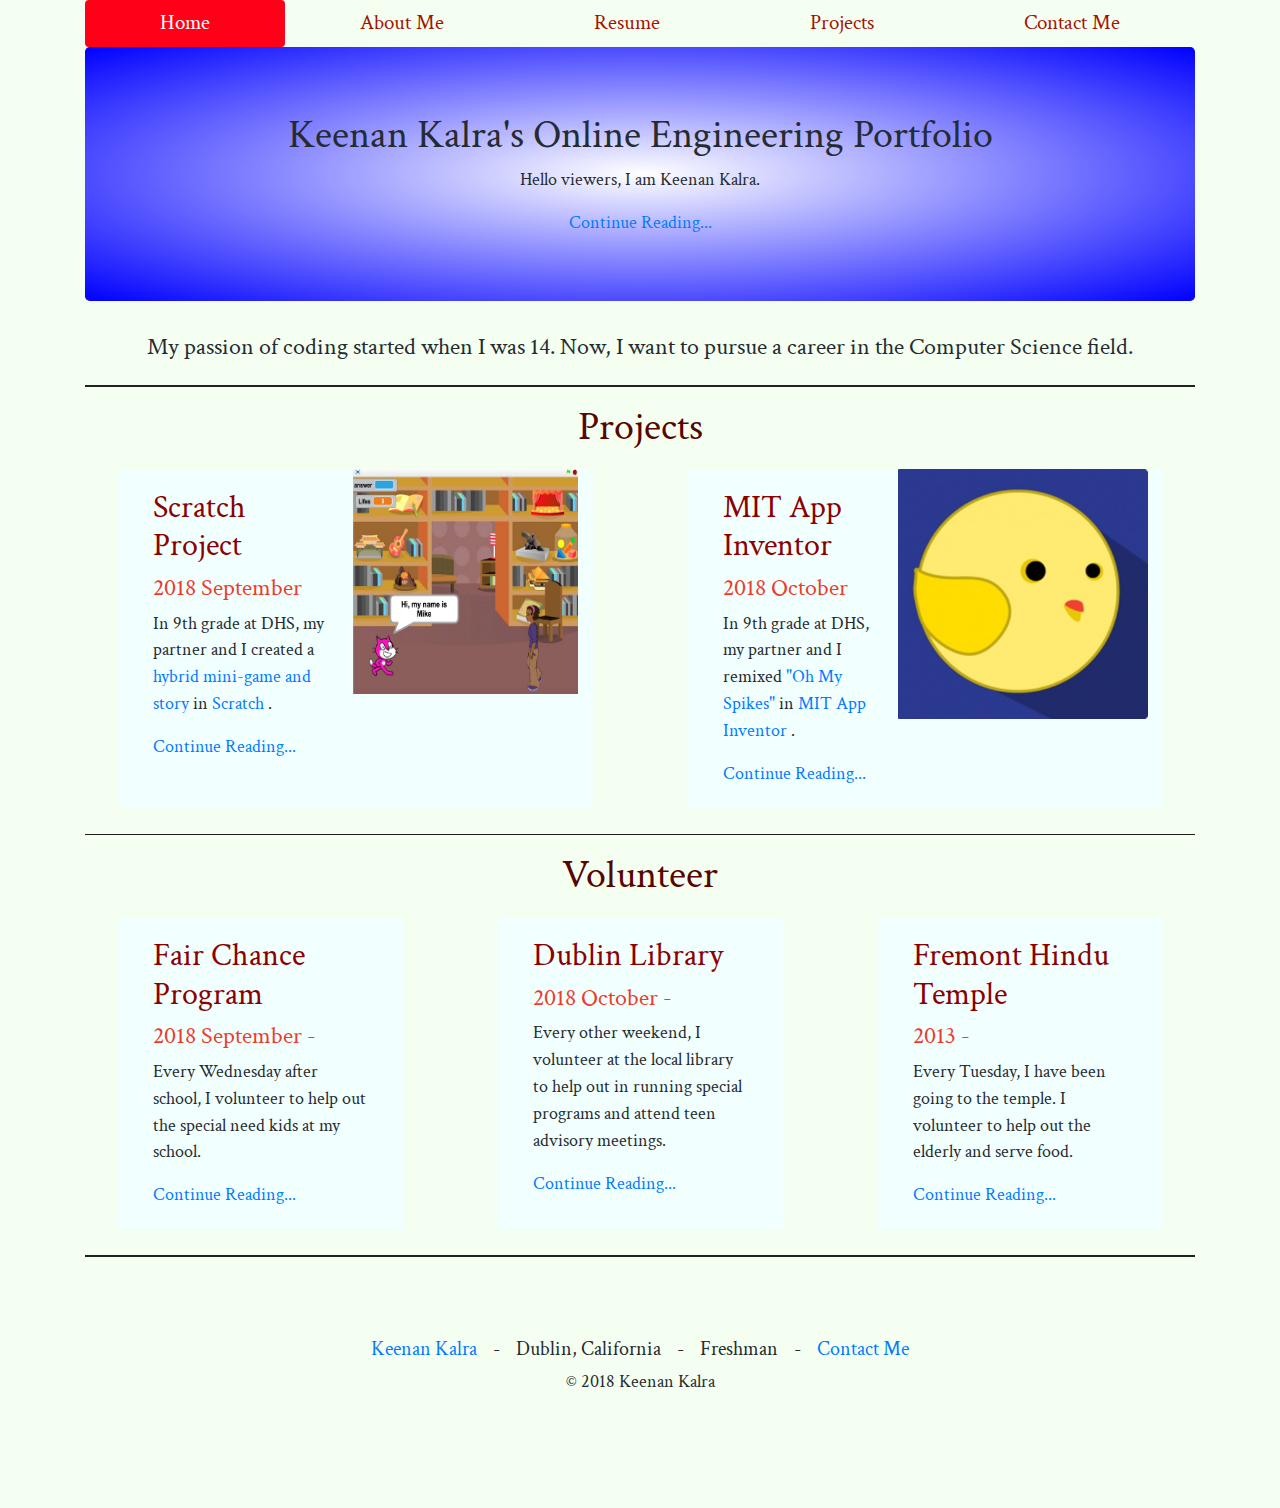
==== index.html @ 5ae37ca3 "Final Update before the project is due" ====
<!DOCTYPE html>
<html>
    
    <head>
      
        <title>Keenan Kalra's Engineering Portfolio</title>
        
        <link href="bootstrap-4.1.2-dist/css/bootstrap.css" type="text/css" rel="stylesheet"> 
        
        <link href="https://fonts.googleapis.com/css?family=Crimson+Text:600" rel="stylesheet">
        
        <!--NAVIGATION-->
        <div class="container">
        
            <nav class="nav nav-pills nav-fill">
                
                <a class="active nav-item nav-link" href="index.html">Home</a>
            
                <a class="nav-item nav-link" href="Kalra_AboutMe.html">About Me</a>
                
                <a class="nav-item nav-link" href="Kalra_Resume.html">Resume</a>
                
                <a class="nav-item nav-link" href="Kalra_Projects.html">Projects</a>
                    
                <a class="nav-item nav-link" href="Kalra_ContactMe.html">Contact Me</a>
                
            </nav>
        
        <!--
        ALTERNATE NAVIGATION 
        <ul>
            <li><a>Home</a></li>
            <li><a>About Me</a></li>
            <li><a>Resume</a>
                <ul>
                    <li><a>Objective</a></li>
                    <li><a>Education</a></li>
                    <li><a>Volunteer Experience</a></li>
                    <li><a>Skills & Abilities</a></li>
                    <li><a>Interests & Hobbies</a></li>
                </ul>
            </li>
            <li><a>Projects</a>
                <ul>
                    <li><a>Scratch</a></li>
                    <li><a>MIT App Inventor</a></li>
                    <li><a>MTT</a></li>
                    <li><a>Chess</a></li>
                </ul>
            </li>   
            <li><a>Contact Me</a></li>
        </ul>
        
        
        
        -->
        
            <!--HEADING-->
            <div class="jumbotron text-center index">
                
                <h1 class="">Keenan Kalra's Online Engineering Portfolio</h1>
                
                <p> Hello viewers, I am Keenan Kalra.</p>
                
                <a href="Kalra_AboutMe.html">Continue Reading...</a>
                
            </div>
            
        </div>
        
    </head>
    
    <body>
    
        <!--MAIN CONTENT OF PAGE-->
        <div class="container">
            
            <!--
            WORK ON THESE CARDS LATER; (FIX UP POSITIONING)
            <div class="row">
                
                MTT
                <div class="card col-md-6 flex-md-row">
                    
                    <div class="card-body">
                    
                        <strong style="color: #253c60">Leadership</strong>
                        
                        <h2 style="color: #8b0000">MTT</h2>
                        
                        <h4 style="color: #ed3c28">2018-20..</h4>
                        
                        <p> I am currently the president of 
                        <a href="https://mathtricksandtips.ml/">
                        Math Tips and Tricks
                        </a>
                        club at Dublin High.</p>
                        
                        <a href="Kalra_AboutMe.html">Continue Reading...</a>
                    
                    </div>
                    
                    <img class="card-img-right" src="Images/MTT_logo.png" width="220px" height="220px" alt="MTT logo"/>
                    
                </div>
                
                CHESS
                <div class="card col-md-5 flex-md-row">
                    
                    <div class="card-body">
                
                        <strong style="color: #253c60">Hobby</strong>
                        
                        <h2 style="color: #8b0000">Chess</h2>
                        
                        <h4 style="color: #ed3c28">2017-20..</h4>
                        
                        <p> I have been playing chess since 4th grade. 
                        My 
                        <a href="http://www.uschess.org/component/option,com_wrapper/Itemid,181/">
                        current rating 
                        </a>
                        is 1039. </p>
                        
                        <a href="Kalra_Resume.html">Continue Reading...</a>
                
                    </div>
                    
                    <img class="card-img-right" src="Images/kkchess2.JPG" width="120px" height="225px" alt="I am holding a chess trophy"/>
                    
                </div>
            
            </div>
            
            <div class="row">
            
                SCRATCH
                <div class="card col-md-5 flex-md-row">
                    
                    <div class="card-body">
                
                        <strong style="color: #253c60">Projects</strong>
                        
                        <h2 style="color: #8b0000">Scratch Project</h2>
                        
                        <h4 style="color: #ed3c28">2018 September</h4>
                        
                        <p> In 9th grade at DHS, my partner and I created a 
                        <a href="https://scratch.mit.edu/projects/245011619/#player">
                        hybrid mini-game and story
                        </a> 
                        in
                        <a href="https://scratch.mit.edu/">
                        Scratch 
                        </a>.
                        </p>
                        
                        <a href="Kalra_Projects.html">Continue Reading...</a>
                    
                    </div>
                    
                    <img class="card-img-right" src="Images/kkscratch.jpg" width="225px" height="225px" alt="Scratch Game Image"/>
                    
                </div>
                
                MIT APP INVENTOR
                <div class="card col-md-6 flex-md-row">
                    
                    <div class="card-body">
                
                        <strong style="color: #253c60">Projects</strong>
                        
                        <h2 style="color: #8b0000">MIT App Inventor</h2>
                        
                        <h4 style="color: #ed3c28">2018 October</h4>
                        
                        <p> In 9th grade at DHS, my partner and I remixed 
                        <a href="http://www.imagnity.com/android/oh-my-spikes-create-a-game-from-scratch-using-app-inventor/">
                        "Oh My Spikes" 
                        </a>
                        in
                        <a href="appinventor.mit.edud">
                        MIT App Inventor
                        </a>. 
                        </p>
                        
                        <a href="Kalra_Projects.html">Continue Reading...</a>
                    
                    </div>
                    
                    <img class="card-img-right" src="Images/kkmitappinventor.jpg" width="250px" height="250px" alt="Oh My Spikes Picture"/>
                    
                </div>
            
            </div>
            -->
            
            <div class="row">
                
                <h4 class="mx-auto">My passion of coding started when I was 14. 
                Now, I want to pursue a career in the Computer Science field.</h4>
                
            </div>
            
            <hr>
            
            <!--PROJECT (INCLUDES CARDS)-->
            <div class="row">
                
                <h1 class="mx-auto" style="color: #560500">Projects</h3>
                
            </div>
            
            <div class="row">
                
                <!--SCRATCH-->
                <div class="card col-md-5 flex-md-row mx-auto">
                    
                    <div class="card-body">
                        
                        <h2 style="color: #8b0000">Scratch Project</h2>
                        
                        <h4 style="color: #ed3c28">2018 September</h4>
                        
                        <p> In 9th grade at DHS, my partner and I created a 
                        <a href="https://scratch.mit.edu/projects/245011619/#player">
                        hybrid mini-game and story
                        </a> 
                        in
                        <a href="https://scratch.mit.edu/">
                        Scratch 
                        </a>.
                        </p>
                        
                        <a href="Kalra_Projects.html">Continue Reading...</a>
                    
                    </div>
                    
                    <div class="card-img-right">
                        
                        <img src="Images/kkscratch.jpg" width="225px" height="225px" alt="Scratch Game Image"/>
                        
                    </div>
                    
                </div>
                
                <!--MIT APP INVENTOR-->
                <div class="card col-md-5 flex-md-row mx-auto">
                    
                    <div class="card-body">
                        
                        <h2 style="color: #8b0000">MIT App Inventor</h2>
                        
                        <h4 style="color: #ed3c28">2018 October</h4>
                        
                        <p> In 9th grade at DHS, my partner and I remixed 
                        <a href="http://www.imagnity.com/android/oh-my-spikes-create-a-game-from-scratch-using-app-inventor/">
                        "Oh My Spikes" 
                        </a>
                        in
                        <a href="http://appinventor.mit.edu/explore/">
                            MIT App Inventor 
                        </a>. 
                        </p>
                        
                        <a href="Kalra_Projects.html">Continue Reading...</a>
                    
                    </div>
                    
                    <div class="card-img-right">
                    
                        <img src="Images/kkmitappinventor.jpg" width="250px" height="250px" alt="Oh My Spikes Picture"/>
                    
                    </div>
                    
                </div>
            
            </div>
            
            <hr>
            
            <!--PROJECT (INCLUDES CARDS)-->
            <div class="row">
                
                <h1 class="mx-auto" style="color: #560500">Volunteer</h3>
                
            </div>
            
            <div class="row">
                
                <!--FAIRCHANCE PROGRAM-->
                <div class="card col-md-3 flex-md-row mx-auto">
                    
                    <div class="card-body">
                        
                        <h2 style="color: #8b0000">Fair Chance Program</h2>
                        
                        <h4 style="color: #ed3c28">2018 September - </h4>
                        
                        <p> Every Wednesday after school, I volunteer to help 
                        out the special need kids at my school. 
                        </p>
                        
                        <a href="Kalra_Resume.html">Continue Reading...</a>
                    
                    </div>
                    
                </div>
                
                <!--MIT APP INVENTOR-->
                <div class="card col-md-3 flex-md-row mx-auto">
                    
                    <div class="card-body">
                        
                        <h2 style="color: #8b0000">Dublin Library</h2>
                        
                        <h4 style="color: #ed3c28">2018 October - </h4>
                        
                        <p> Every other weekend, I volunteer at the local 
                        library to help out in running special programs and 
                        attend teen advisory meetings.
                        </p>
                        
                        <a href="Kalra_Resume.html">Continue Reading...</a>
                    
                    </div>
                    
                </div>
                
                <!--FREMONT HINDU TEMPLE-->
                <div class="card col-md-3 flex-md-row mx-auto">
                    
                    <div class="card-body">
                        
                        <h2 style="color: #8b0000">Fremont Hindu Temple</h2>
                        
                        <h4 style="color: #ed3c28">2013 - </h4>
                        
                        <p> Every Tuesday, I have been going to the temple. I 
                        volunteer to help out the elderly and serve food. 
                        </p>
                        
                        <a href="Kalra_Resume.html">Continue Reading...</a>
                    
                    </div>
                    
                </div>
            
            </div>
            
            <hr>
            
        </div>
        
        
        <!--FOOTER-->
         <footer class="container">
            
            <div class="jumbotron">
                
                <center>
                    
                    <h5>
                        
                        <a href="Kalra_AboutMe.html">
                        Keenan Kalra 
                        </a>
                        
                        &nbsp &nbsp-&nbsp &nbsp Dublin, California 
                        &nbsp &nbsp-&nbsp &nbsp Freshman &nbsp &nbsp-&nbsp &nbsp
                        
                        <a href="Kalra_ContactMe.html">
                        Contact Me 
                        </a>
                    
                    </h5>
                
                </center>
                
                <center>
                    
                    <p>&copy; 2018 Keenan Kalra</p>
                
                </center>
                
                <!--GOOGLE TRANSLATE-->
                <center>
                   
                    <div id="google_translate_element"></div>
                
                </center>
                
                <script type="text/javascript" src="//translate.google.com/translate_a/element.js?cb=googleTranslateElementInit">
                
                </script>
                
                <script>
                
                function googleTranslateElementInit() {
                new google.translate.TranslateElement({pageLanguage: 'en'}, 'google_translate_element');
                }
                
                </script>
                
            </div>
            
        </footer>

    </body>
    
</html>
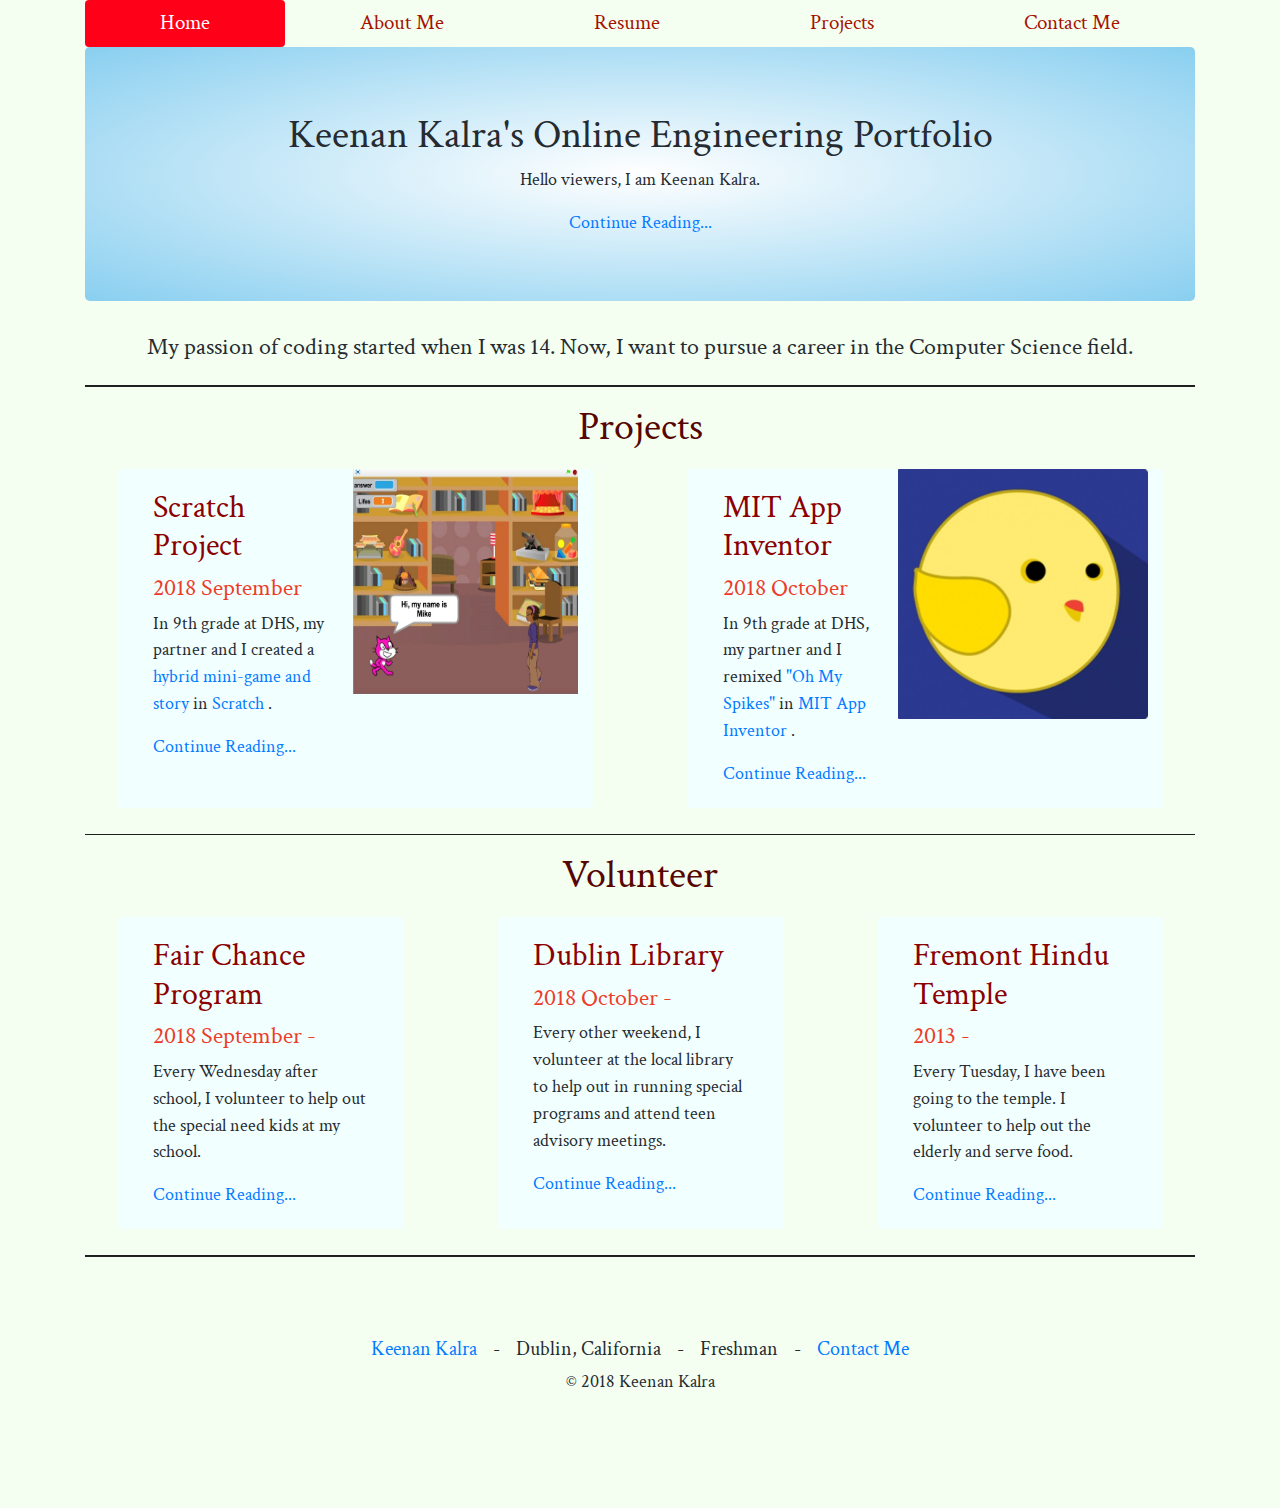
==== commit 0ce9d140: "online portfolio update" ====
--- a/index.html
+++ b/index.html
@@ -5,9 +5,23 @@
       
         <title>Keenan Kalra's Engineering Portfolio</title>
         
+        <link href="bootstrap-4.3.1-dist/css/bootstrap.css" type="text/css" rel="stylesheet"> 
+        
         <link href="bootstrap-4.1.2-dist/css/bootstrap.css" type="text/css" rel="stylesheet"> 
         
+        <link href="main.css" type="text/css" rel="stylesheet"> 
+        
         <link href="https://fonts.googleapis.com/css?family=Crimson+Text:600" rel="stylesheet">
+        
+        <!-- GLOBAL SITE TAG (gtag.js) - Google Analytics -->
+        <script async src="https://www.googletagmanager.com/gtag/js?id=UA-130583086-1"></script>
+        <script>
+          window.dataLayer = window.dataLayer || [];
+          function gtag(){dataLayer.push(arguments);}
+          gtag('js', new Date());
+        
+          gtag('config', 'UA-130583086-1');
+        </script>
         
         <!--NAVIGATION-->
         <div class="container">
@@ -50,13 +64,10 @@
             </li>   
             <li><a>Contact Me</a></li>
         </ul>
-        
-        
-        
         -->
         
             <!--HEADING-->
-            <div class="jumbotron text-center index">
+            <div class="jumbotron text-center index" style="text-align: center">
                 
                 <h1 class="">Keenan Kalra's Online Engineering Portfolio</h1>
                 
@@ -232,7 +243,7 @@
                         </a>.
                         </p>
                         
-                        <a href="Kalra_Projects.html">Continue Reading...</a>
+                        <a href="Kalra_Projects.html/#Sratch">Continue Reading...</a>
                     
                     </div>
                     
@@ -263,7 +274,7 @@
                         </a>. 
                         </p>
                         
-                        <a href="Kalra_Projects.html">Continue Reading...</a>
+                        <a href="Kalra_Projects.html/#app_inventor">Continue Reading...</a>
                     
                     </div>
                     
@@ -301,13 +312,14 @@
                         out the special need kids at my school. 
                         </p>
                         
-                        <a href="Kalra_Resume.html">Continue Reading...</a>
-                    
-                    </div>
-                    
-                </div>
-                
-                <!--MIT APP INVENTOR-->
+                        <a href="Kalra_Resume.html#volunteer_experience">
+                        Continue Reading...</a>
+                    
+                    </div>
+                    
+                </div>
+                
+                <!--DUBLIN LIBRARY-->
                 <div class="card col-md-3 flex-md-row mx-auto">
                     
                     <div class="card-body">
@@ -321,7 +333,8 @@
                         attend teen advisory meetings.
                         </p>
                         
-                        <a href="Kalra_Resume.html">Continue Reading...</a>
+                        <a href="Kalra_Resume.html#volunteer_experience">
+                        Continue Reading...</a>
                     
                     </div>
                     
@@ -340,7 +353,8 @@
                         volunteer to help out the elderly and serve food. 
                         </p>
                         
-                        <a href="Kalra_Resume.html">Continue Reading...</a>
+                        <a href="Kalra_Resume.html#volunteer_experience">
+                        Continue Reading...</a>
                     
                     </div>
                     
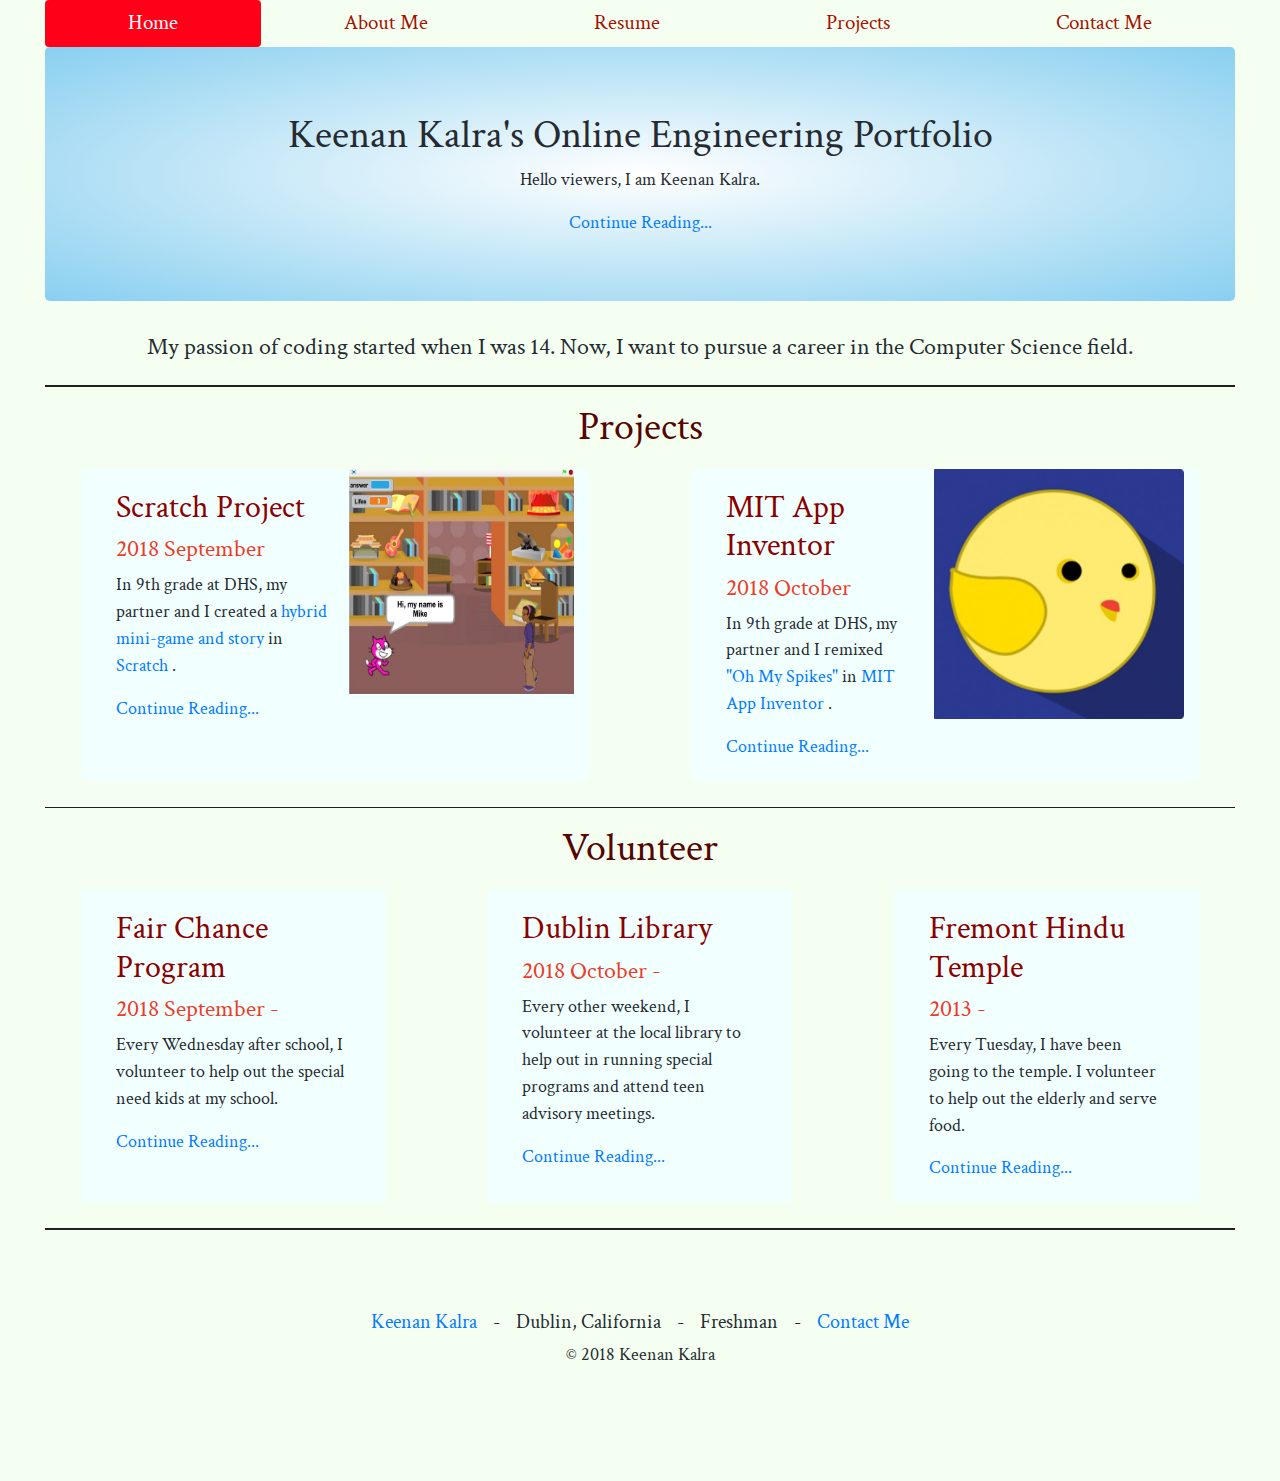
==== commit 1377375b: "Online Portfolio submission" ====
--- a/index.html
+++ b/index.html
@@ -243,7 +243,7 @@
                         </a>.
                         </p>
                         
-                        <a href="Kalra_Projects.html/#Sratch">Continue Reading...</a>
+                        <a href="Kalra_Projects.html">Continue Reading...</a>
                     
                     </div>
                     
@@ -274,7 +274,7 @@
                         </a>. 
                         </p>
                         
-                        <a href="Kalra_Projects.html/#app_inventor">Continue Reading...</a>
+                        <a href="Kalra_Projects.html">Continue Reading...</a>
                     
                     </div>
                     
--- a/main.css
+++ b/main.css
@@ -0,0 +1,16 @@
+.bold {
+    font-size: 800;
+}
+
+#education {
+    position: relative;
+    height: 250px;
+}
+
+#skills_and_abilities {
+    float: left;
+}
+
+#volunteer_experience {
+    position: relative;
+}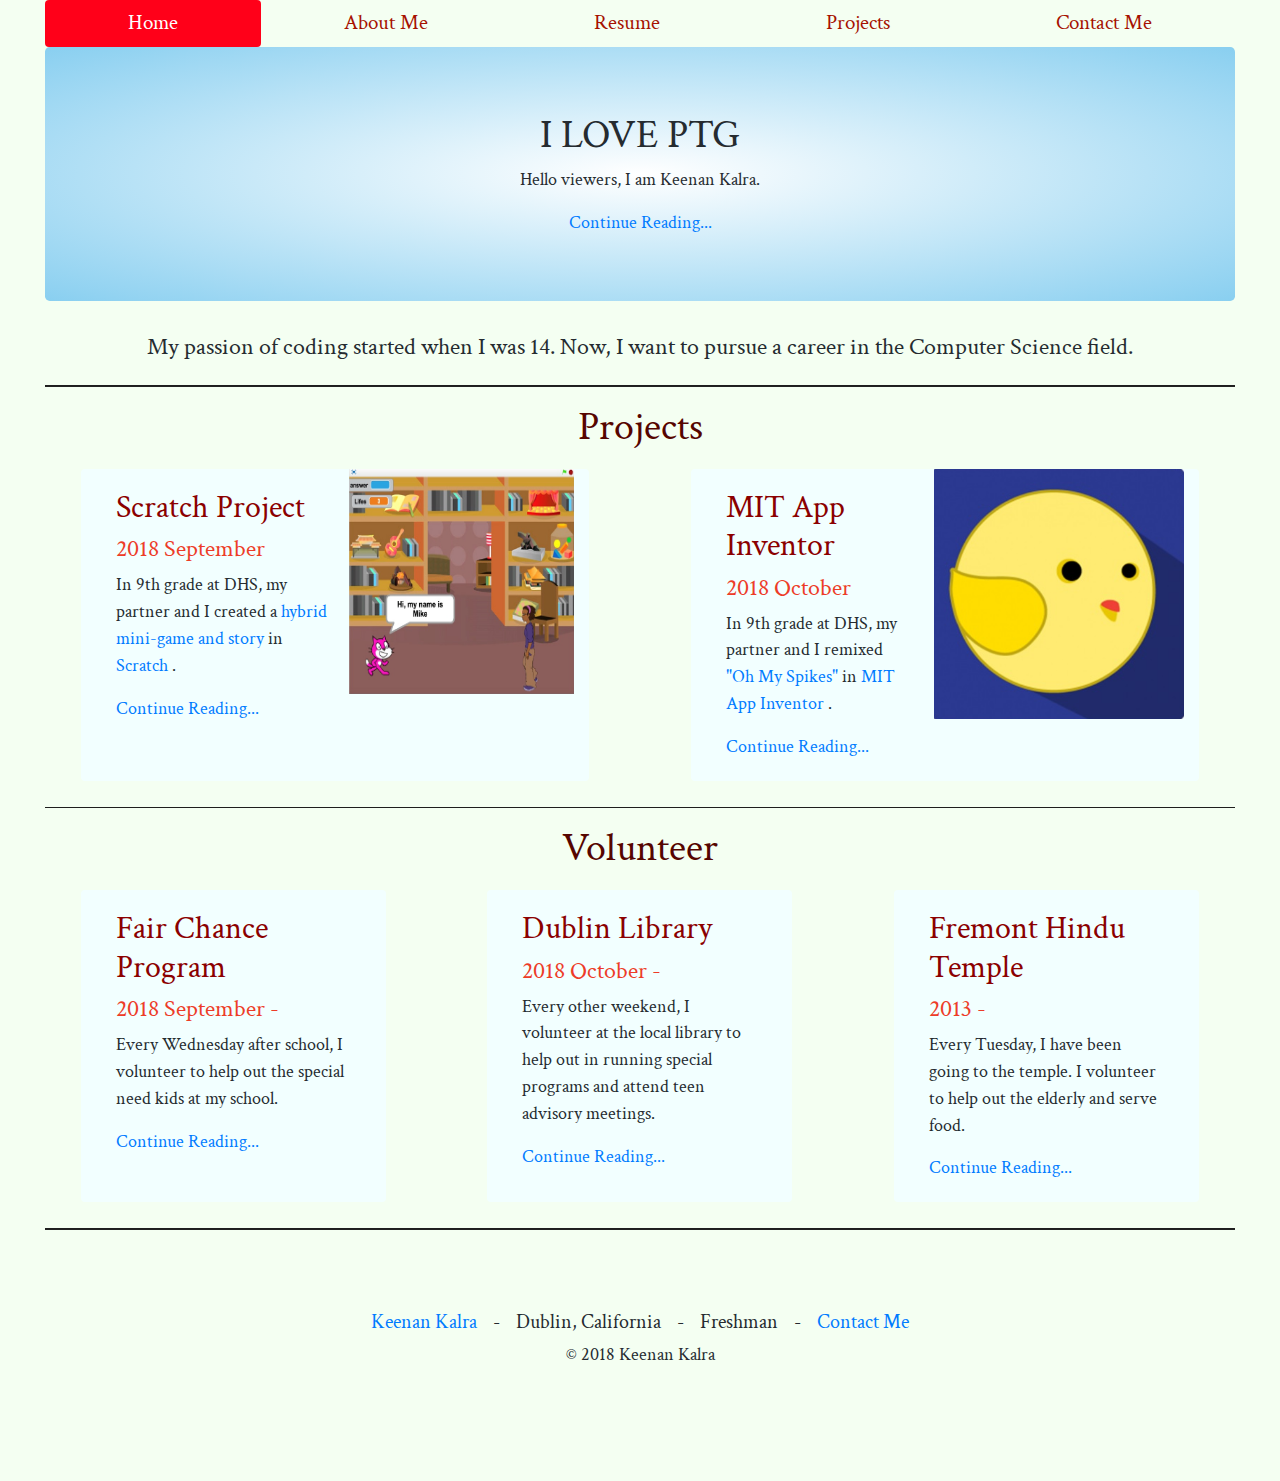
==== commit 5a6e089c: "Update index.html" ====
--- a/index.html
+++ b/index.html
@@ -69,7 +69,7 @@
             <!--HEADING-->
             <div class="jumbotron text-center index" style="text-align: center">
                 
-                <h1 class="">Keenan Kalra's Online Engineering Portfolio</h1>
+                <h1 class="">I LOVE PTG</h1>
                 
                 <p> Hello viewers, I am Keenan Kalra.</p>
                 
@@ -422,4 +422,4 @@
 
     </body>
     
-</html>+</html>
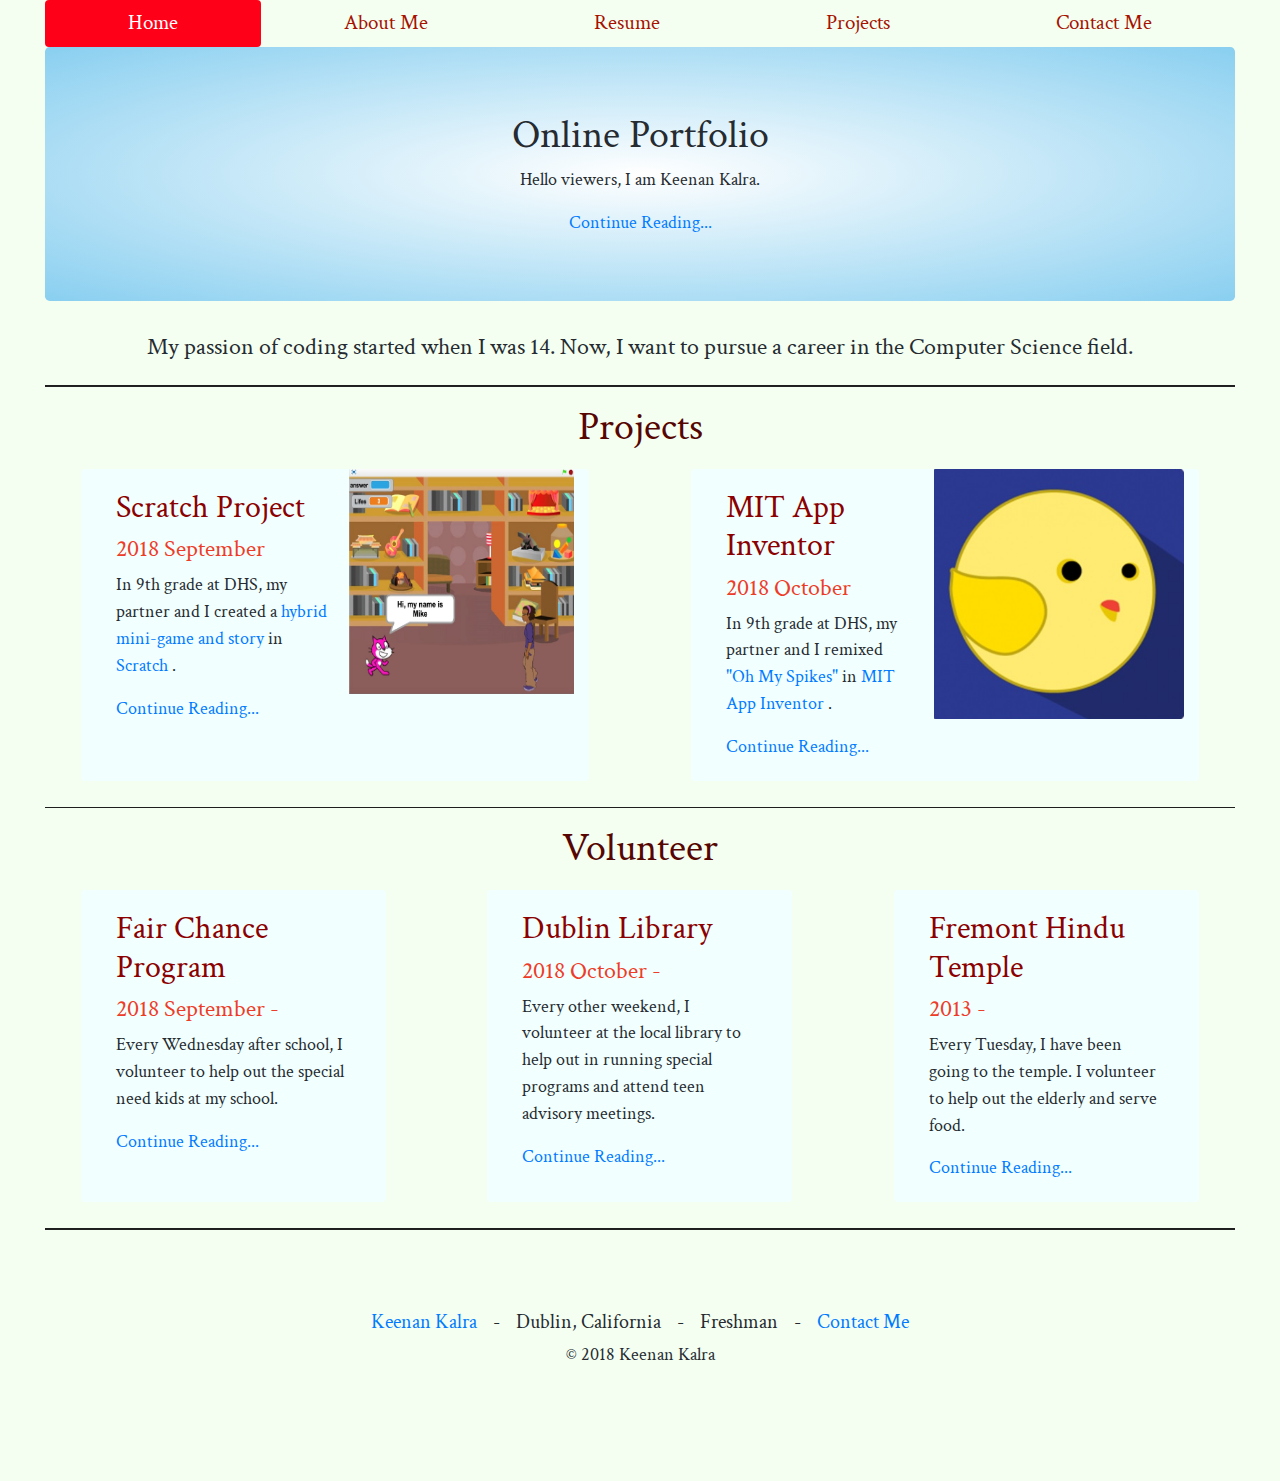
==== commit bd72cfd4: "Update index.html" ====
--- a/index.html
+++ b/index.html
@@ -69,7 +69,7 @@
             <!--HEADING-->
             <div class="jumbotron text-center index" style="text-align: center">
                 
-                <h1 class="">I LOVE PTG</h1>
+                <h1 class="">Online Portfolio</h1>
                 
                 <p> Hello viewers, I am Keenan Kalra.</p>
                 
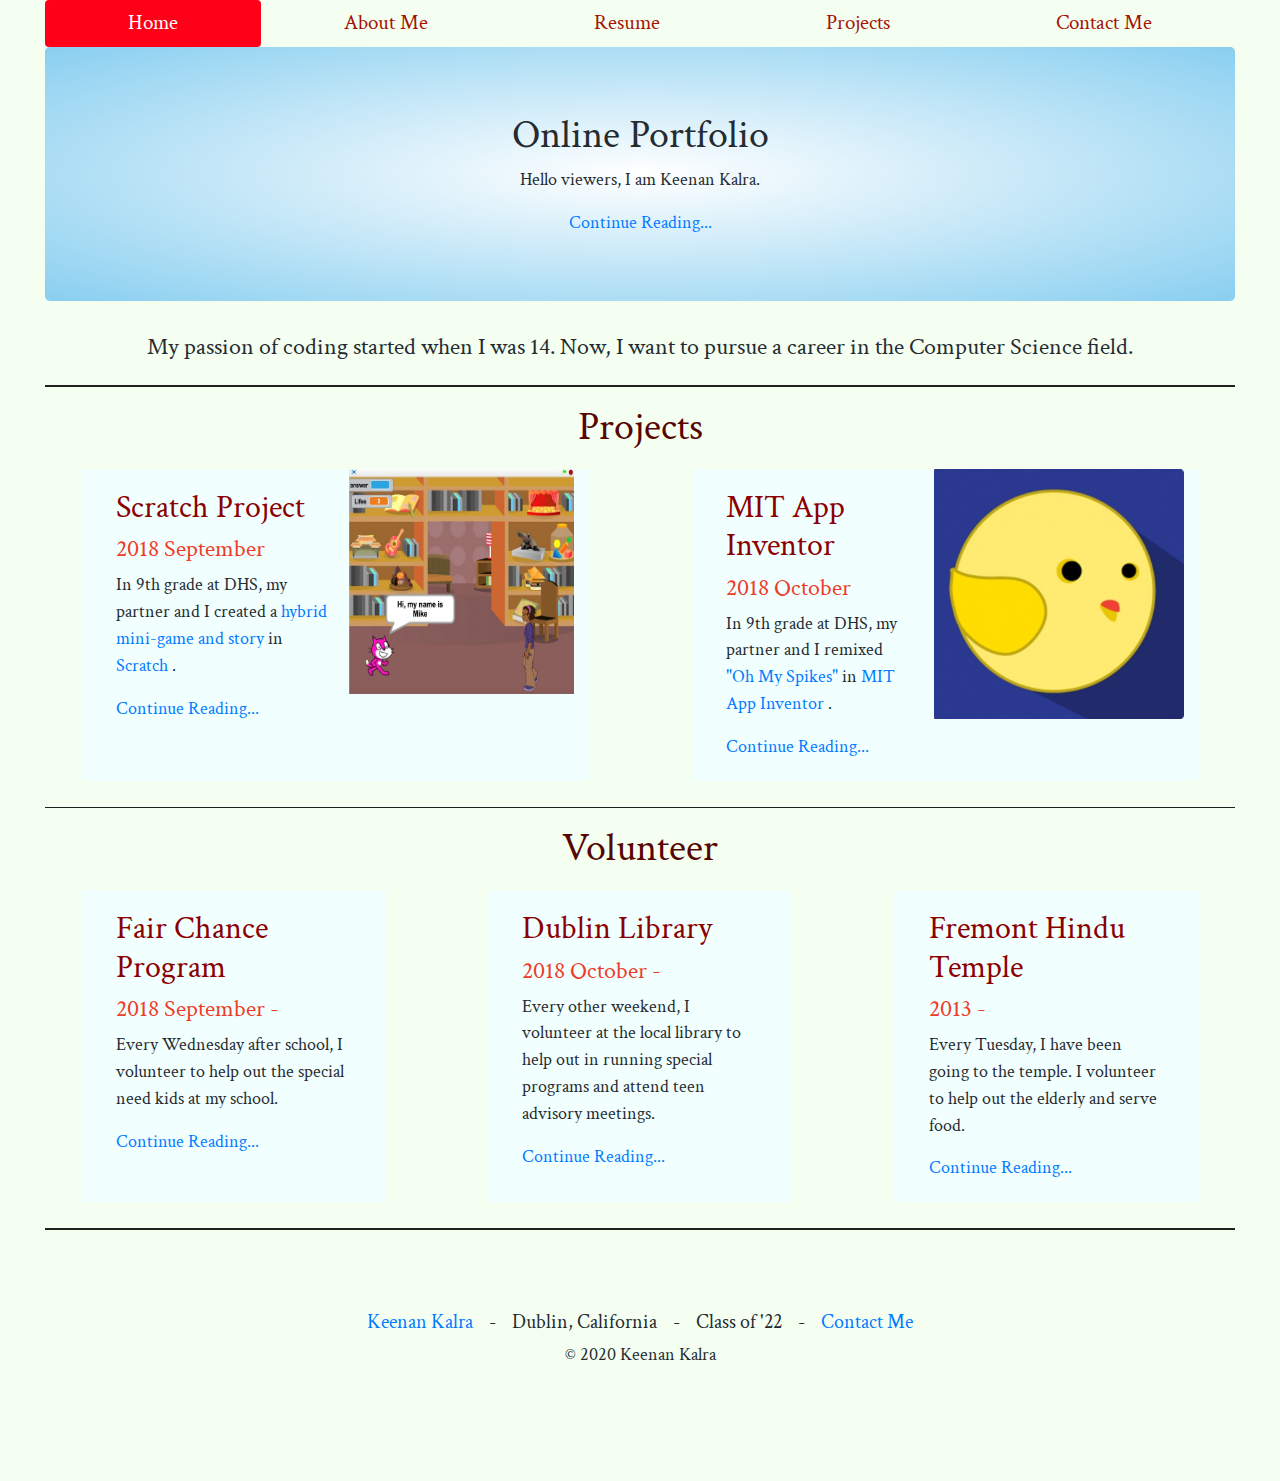
==== commit 5112caed: "Update index.html" ====
--- a/index.html
+++ b/index.html
@@ -381,7 +381,7 @@
                         </a>
                         
                         &nbsp &nbsp-&nbsp &nbsp Dublin, California 
-                        &nbsp &nbsp-&nbsp &nbsp Freshman &nbsp &nbsp-&nbsp &nbsp
+                        &nbsp &nbsp-&nbsp &nbsp Class of '22 &nbsp &nbsp-&nbsp &nbsp
                         
                         <a href="Kalra_ContactMe.html">
                         Contact Me 
@@ -393,7 +393,7 @@
                 
                 <center>
                     
-                    <p>&copy; 2018 Keenan Kalra</p>
+                    <p>&copy; 2020 Keenan Kalra</p>
                 
                 </center>
                 
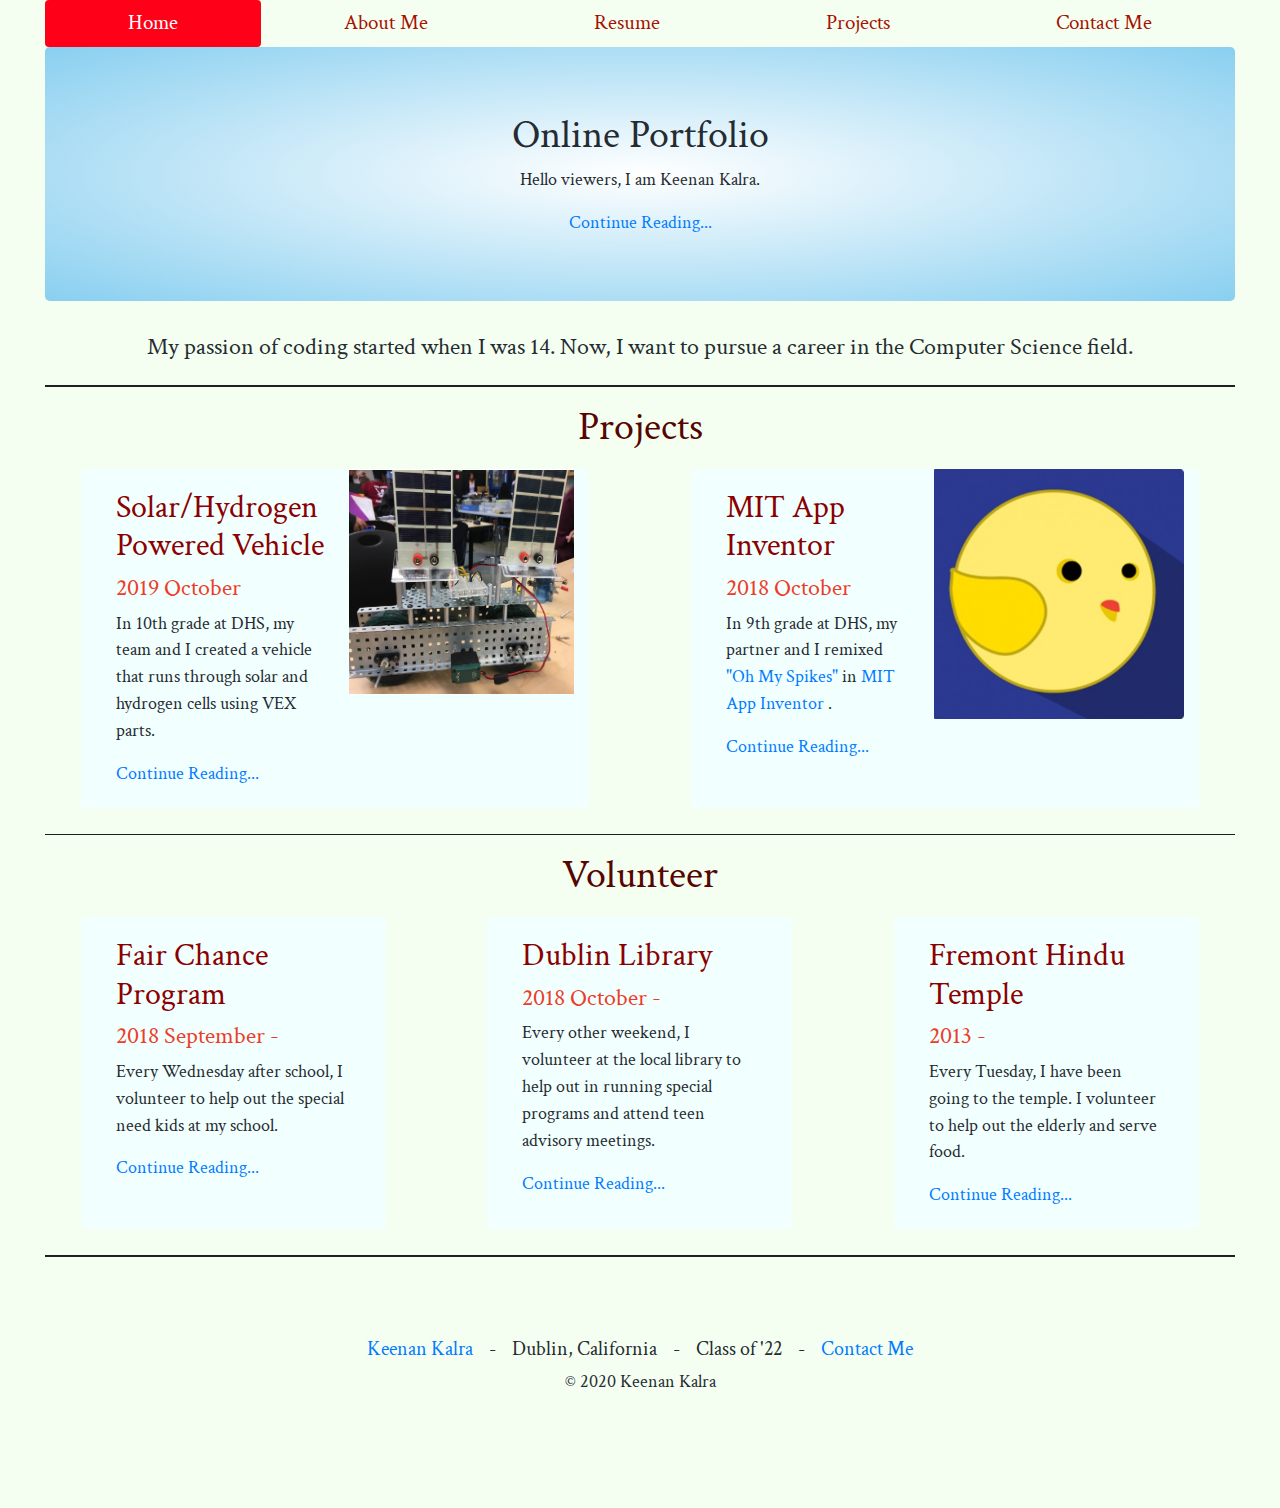
==== commit d7d20b2a: "Update index.html" ====
--- a/index.html
+++ b/index.html
@@ -223,8 +223,8 @@
             </div>
             
             <div class="row">
-                
-                <!--SCRATCH-->
+                <!--
+                <!--SCRATCH
                 <div class="card col-md-5 flex-md-row mx-auto">
                     
                     <div class="card-body">
@@ -254,6 +254,33 @@
                     </div>
                     
                 </div>
+                -->
+                
+                <!--SCRATCH-->
+                <div class="card col-md-5 flex-md-row mx-auto">
+                    
+                    <div class="card-body">
+                        
+                        <h2 style="color: #8b0000">Solar/Hydrogen Powered Vehicle</h2>
+                        
+                        <h4 style="color: #ed3c28">2019 October</h4>
+                        
+                        <p> In 10th grade at DHS, my team and I created a 
+                        vehicle that runs through solar and hydrogen cells
+                        using VEX parts.
+                        </p>
+                        
+                        <a href="Kalra_Projects.html">Continue Reading...</a>
+                    
+                    </div>
+                    
+                    <div class="card-img-right">
+                        
+                        <img src="Images/vehicle.PNG" width="225px" height="225px" alt="Vehicle Picture"/>
+                        
+                    </div>
+                    
+                </div>
                 
                 <!--MIT APP INVENTOR-->
                 <div class="card col-md-5 flex-md-row mx-auto">
